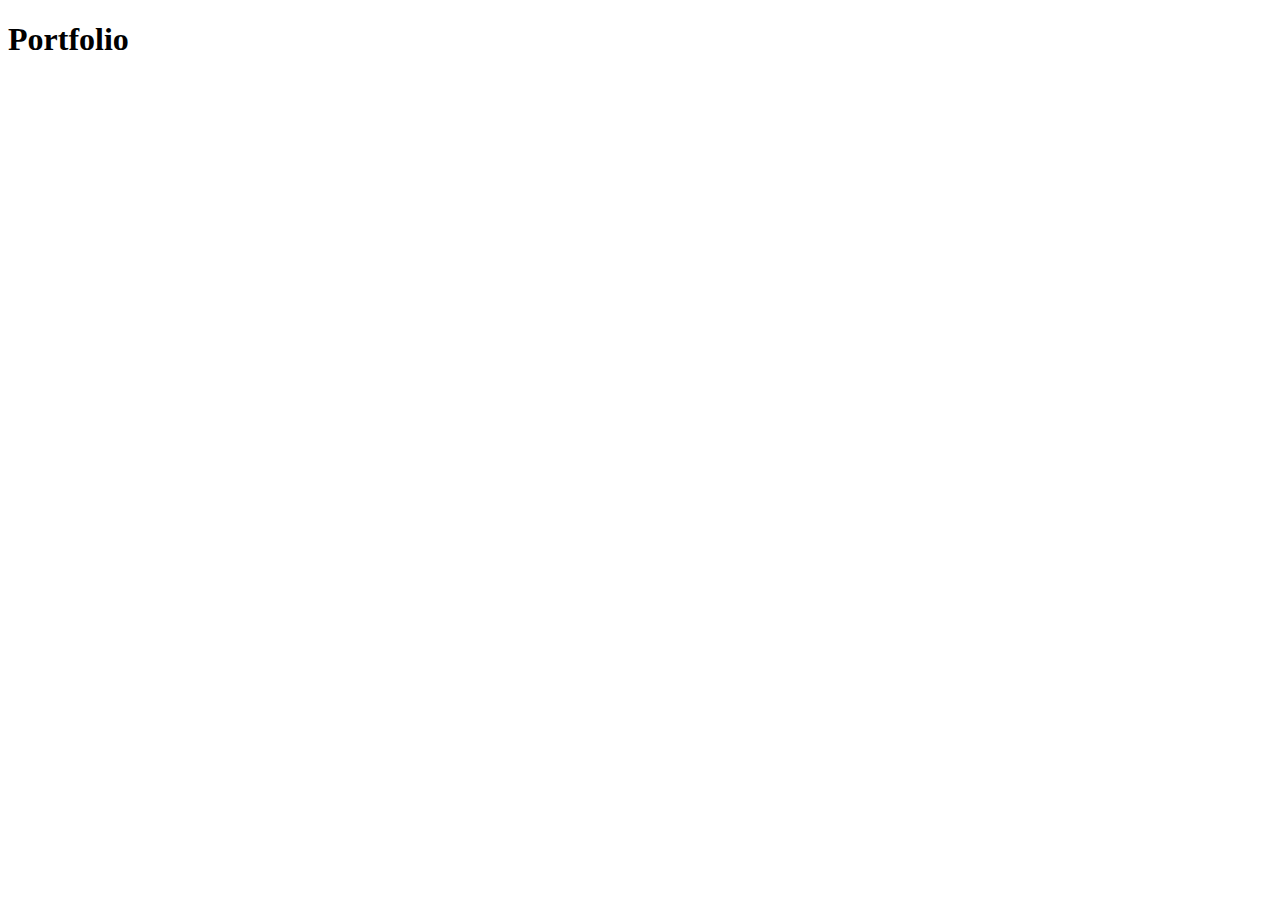
==== index.html @ cb4c2563 "first commit" ====
<!DOCTYPE html>
<html lang="en">
<head>
    <meta charset="UTF-8">
    <meta name="viewport" content="width=device-width, initial-scale=1.0">
    <title>Document</title>
</head>
<body>
    <h1>Portfolio</h1>
</body>
</html>
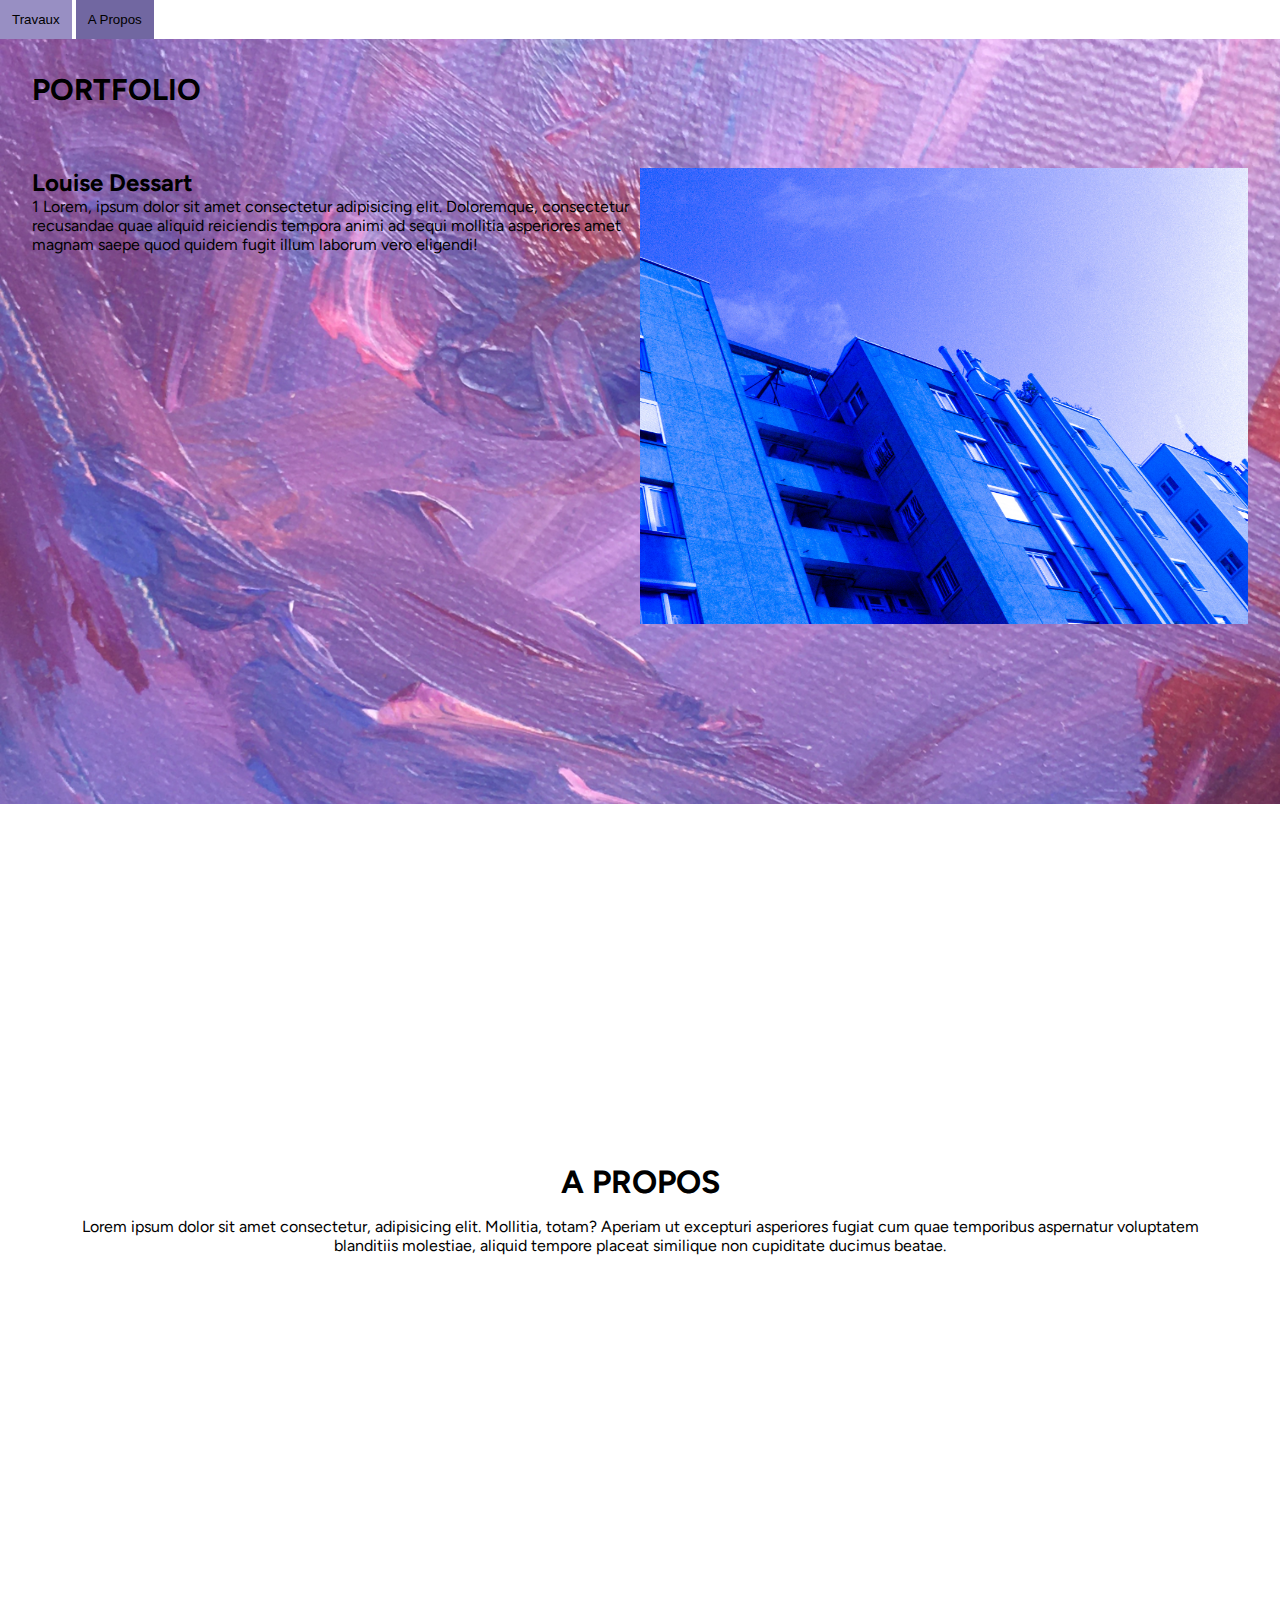
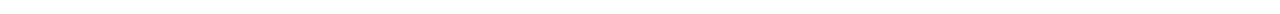
==== commit 7785464b: "assets + style" ====
--- a/index.html
+++ b/index.html
@@ -4,8 +4,42 @@
     <meta charset="UTF-8">
     <meta name="viewport" content="width=device-width, initial-scale=1.0">
     <title>Document</title>
+    <link rel="stylesheet" href="style.css">
 </head>
+
 <body>
-    <h1>Portfolio</h1>
+
+    <header>
+        <div class="menu">
+            <button>Travaux</button>
+            <button>A Propos</button>
+        </div>
+    </header>
+
+    
+    <section class="intro">
+        <h1>Portfolio</h1>
+        <div class="column">
+            <div class="left">
+
+                <h2>Louise Dessart</h2>
+                1 Lorem, ipsum dolor sit amet consectetur adipisicing elit. Doloremque, consectetur recusandae quae aliquid reiciendis tempora animi ad sequi mollitia asperiores amet magnam saepe quod quidem fugit illum laborum vero eligendi!
+            
+                </div>
+                <div class="right">
+                   <img src="./assets/photo/blue-2.jpg"> 
+                </div>
+        </div>
+       
+    </section>
+
+    <section class="about">
+
+        <h1>A Propos</h1>
+        <p>Lorem ipsum dolor sit amet consectetur, adipisicing elit. Mollitia, totam? Aperiam ut excepturi asperiores fugiat cum quae temporibus aspernatur voluptatem blanditiis molestiae, aliquid tempore placeat similique non cupiditate ducimus beatae.</p>
+
+    </section>
+    
+
 </body>
 </html>--- a/style.css
+++ b/style.css
@@ -0,0 +1,107 @@
+@import url('https://fonts.googleapis.com/css2?family=DM+Serif+Display:ital@0;1&display=swap');
+@import url('https://fonts.googleapis.com/css2?family=Figtree:ital,wght@0,500;0,900;1,500;1,900&display=swap');
+
+body, body * {
+    
+    margin: 0;
+    box-sizing: border-box;
+} 
+
+ ::-webkit-scrollbar {
+    display:none;
+} 
+
+body {
+
+    font-family:'Figtree', sans-serif;
+    color: black;
+
+}
+
+section.intro {
+    
+    height: 85vh;
+    background-image: url(./assets/projets-plastiques/peinture-detail1.JPG);
+    background-size: cover;
+    background-position: center;
+    padding: 32px;
+    color: rgb(0, 0, 0);
+    
+    
+  
+
+}
+
+section.intro h1 {
+
+    text-transform: uppercase;
+    font-size: 30px;
+    
+}
+
+section.intro div.column {
+
+    flex-direction: row;
+}
+
+section.intro div.left {
+    width: 50%;
+    height: 100%;
+    flex-direction: column;
+    gap: 16px;
+    justify-content: center; 
+    float: left;
+    padding-top: 60px;
+    /* color: red */
+    
+}
+
+section.intro div.right {
+    width: 50%;
+    height: 100%;
+    flex-direction: column;
+    gap: 16px;
+    padding-top: 60px;
+    justify-content: center;
+    align-items: center;
+    float: right;
+    
+} 
+
+section.intro div.right img {
+
+    width: 100%;
+
+}
+div.menu button {
+
+    appearance: none;
+    border: none;
+    background-color: rgb(113, 103, 161);
+    padding: 12px;
+    
+}
+
+div.menu button:hover {
+
+    background-color:  rgb(152, 143, 195);
+    
+
+}
+
+section.about {
+
+    height: 90vh;
+    padding: 64px;
+    display: flex;
+    flex-direction: column;
+    gap: 16px;
+    align-items: center;
+    justify-content: center;
+    text-align: center;
+}
+
+section.about h1 {
+
+    text-transform: uppercase;
+}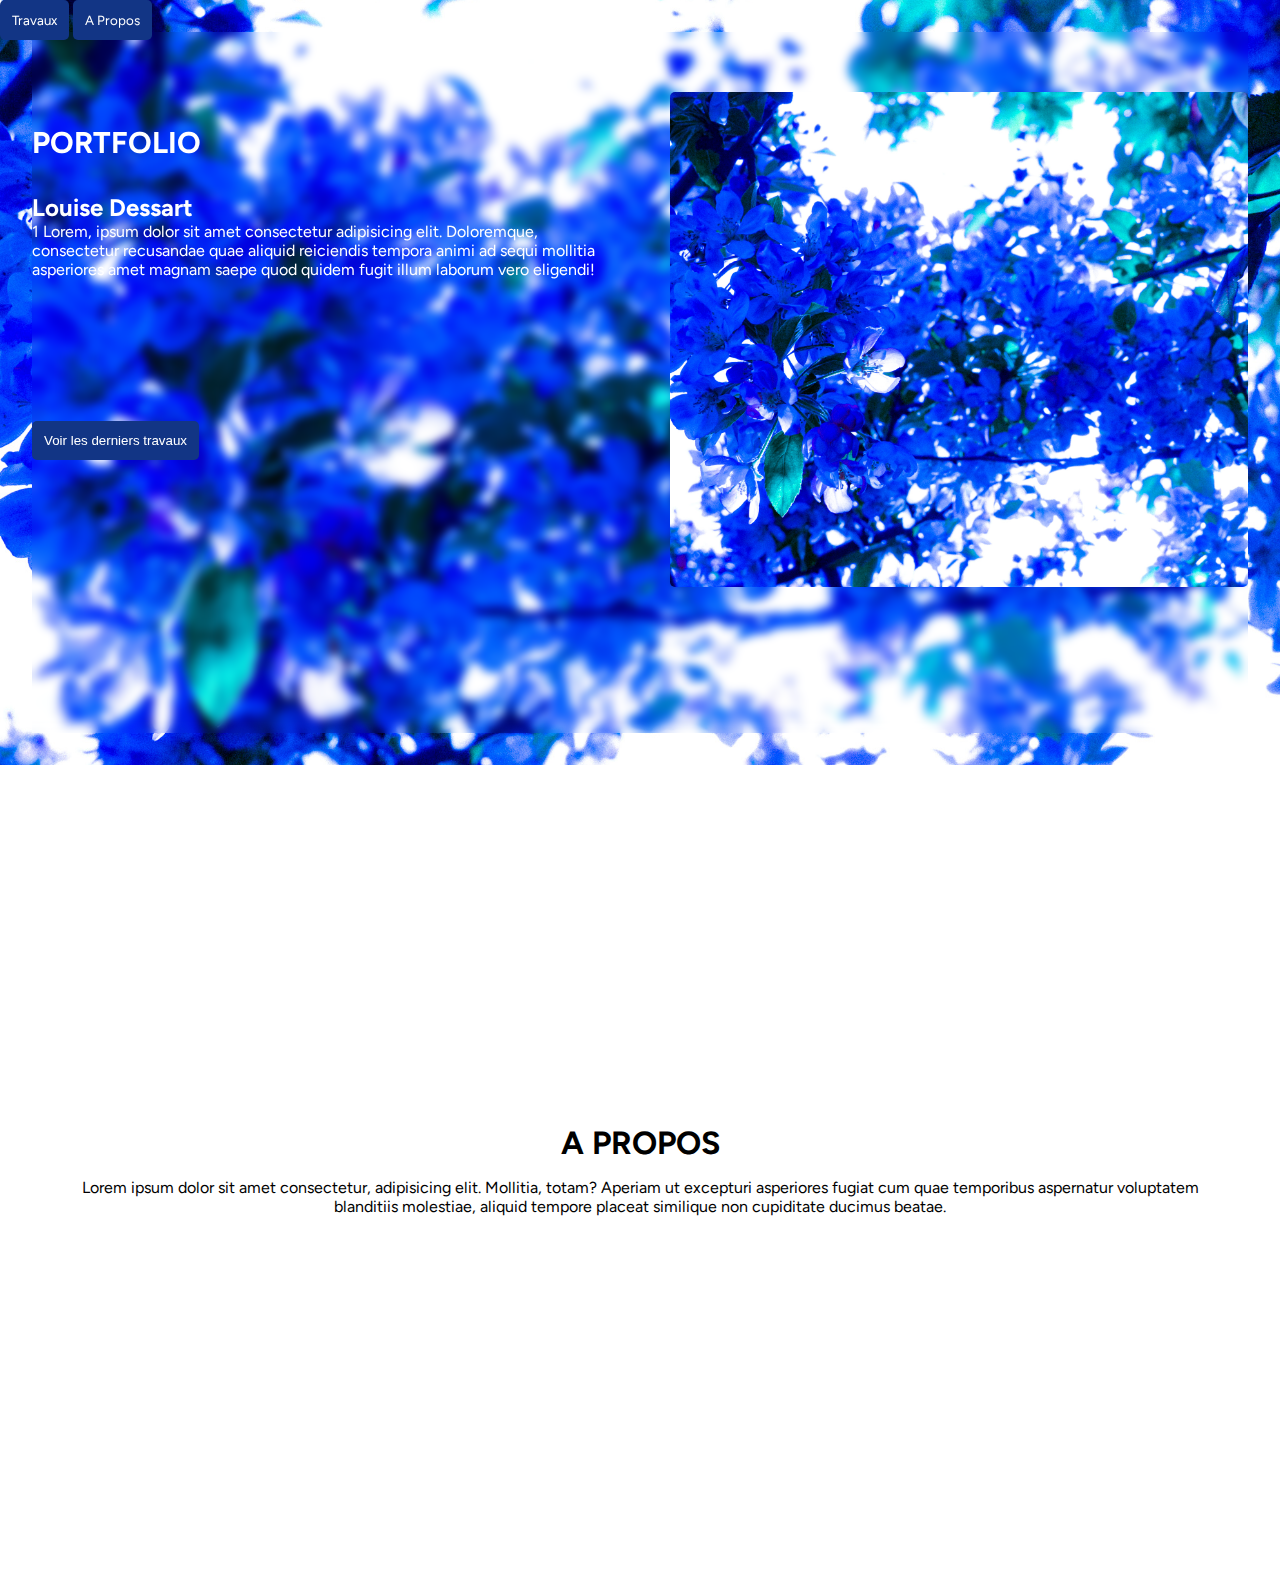
==== commit 5ea7eb5a: "modifs" ====
--- a/index.html
+++ b/index.html
@@ -5,6 +5,7 @@
     <meta name="viewport" content="width=device-width, initial-scale=1.0">
     <title>Document</title>
     <link rel="stylesheet" href="style.css">
+    <link rel="stylesheet" href="header.css">
 </head>
 
 <body>
@@ -18,16 +19,27 @@
 
     
     <section class="intro">
-        <h1>Portfolio</h1>
+        
         <div class="column">
             <div class="left">
+                <div class="texte">
 
-                <h2>Louise Dessart</h2>
-                1 Lorem, ipsum dolor sit amet consectetur adipisicing elit. Doloremque, consectetur recusandae quae aliquid reiciendis tempora animi ad sequi mollitia asperiores amet magnam saepe quod quidem fugit illum laborum vero eligendi!
-            
+                    <h1>Portfolio</h1>
+    
+                    <h2>Louise Dessart</h2>
+                    1 Lorem, ipsum dolor sit amet consectetur adipisicing elit. Doloremque, consectetur recusandae quae aliquid reiciendis tempora animi ad sequi mollitia asperiores amet magnam saepe quod quidem fugit illum laborum vero eligendi!
+                    
+                </div>
+                <div class="button">
+                    <button>Voir les derniers travaux</button>
+                </div>
+                
                 </div>
                 <div class="right">
-                   <img src="./assets/photo/blue-2.jpg"> 
+                    <div class="image">
+                        <!-- <img src="./assets/photo/blue-3.jpg">  -->
+
+                    </div>
                 </div>
         </div>
        
--- a/style.css
+++ b/style.css
@@ -2,14 +2,21 @@
 @import url('https://fonts.googleapis.com/css2?family=Figtree:ital,wght@0,500;0,900;1,500;1,900&display=swap');
 
 body, body * {
-    
+
     margin: 0;
     box-sizing: border-box;
-} 
+}
 
  ::-webkit-scrollbar {
     display:none;
-} 
+}
+
+button {
+
+    appearance: none;
+    border: none;
+    padding: 12px;
+}
 
 body {
 
@@ -19,75 +26,120 @@
 }
 
 section.intro {
-    
-    height: 85vh;
-    background-image: url(./assets/projets-plastiques/peinture-detail1.JPG);
+
+    height: 90vh;
+    background-image: url(./assets/photo/blue-3.jpg);
     background-size: cover;
     background-position: center;
     padding: 32px;
     color: rgb(0, 0, 0);
+    max-height: 85vh;
     
-    
-  
-
 }
 
 section.intro h1 {
-
+    
     text-transform: uppercase;
     font-size: 30px;
+    padding-top: 32px;
+    padding-bottom: 32px; 
+    
     
 }
 
 section.intro div.column {
-
+    
     flex-direction: row;
+    height: 100%;
+    backdrop-filter: blur(5px);
+    z-index: 0;
 }
 
 section.intro div.left {
     width: 50%;
     height: 100%;
-    flex-direction: column;
-    gap: 16px;
-    justify-content: center; 
+    flex-direction: row;
+    /* gap: 16px; */
+    justify-content: center;
     float: left;
     padding-top: 60px;
+    padding-right: 40px;
     /* color: red */
+    color: white;
+
+}
+
+div.left div.text {
+
+    height: 50%;
+}
+
+div.left div.button {
+
+    height: 50%;
+}
+
+div.left button {
+
+    margin-top: 25%;
+    /* margin-left: 25%;
+    margin-right: 25%; */
+    background-color: rgb(18, 53, 133);
+    border-radius: 5px;
+    color: white;
+    align-self: center;
+  
+}
+
+div.left button:hover {
+
+    background-color:  rgb(58, 88, 222);
     
+
 }
 
 section.intro div.right {
     width: 50%;
-    height: 100%;
+    height: 90%;
+    display: flex;
     flex-direction: column;
-    gap: 16px;
-    padding-top: 60px;
-    justify-content: center;
+    /* gap: 16px; */
+    margin-top: 60px;
     align-items: center;
     float: right;
+    padding-left: 30px;
     
-} 
+}
+
+ 
 
 section.intro div.right img {
 
-    width: 100%;
-
-}
-div.menu button {
-
-    appearance: none;
-    border: none;
-    background-color: rgb(113, 103, 161);
-    padding: 12px;
+    /* width: 100%; */
+    height: 50vh;
+    
+    background-size: cover;
     
 }
 
-div.menu button:hover {
+section.intro div.right div.image {
 
-    background-color:  rgb(152, 143, 195);
+    border-radius: 5px;
+    height: 55vh;
+    width: 100%;
+    padding: 5px;
+    background-image: url(./assets/photo/blue-3.jpg);
+    background-size: cover;
+    background-color: rgb(0, 0, 0);
+    align-items: center;
+    align-self: center;
+    display: flex;
     
 
 }
+
+
+
 
 section.about {
 
--- a/header.css
+++ b/header.css
@@ -0,0 +1,34 @@
+@import url('https://fonts.googleapis.com/css2?family=DM+Serif+Display:ital@0;1&display=swap');
+@import url('https://fonts.googleapis.com/css2?family=Figtree:ital,wght@0,500;0,900;1,500;1,900&display=swap');
+
+
+header {
+    position: fixed;
+    width: 100vw;
+    display: flex;
+    flex-direction: row;
+    align-items: center;
+    justify-content: space-between;
+    z-index: 1;
+
+
+}
+
+div.menu button {
+
+    appearance: none;
+    border: none;
+    background-color: rgb(18, 53, 133);
+    padding: 12px;
+    font-family:'Figtree', sans-serif;
+    color: rgb(255, 255, 255);
+    border-radius: 5px;
+    
+}
+
+div.menu button:hover {
+
+    background-color:  rgb(58, 88, 222);
+    
+
+}